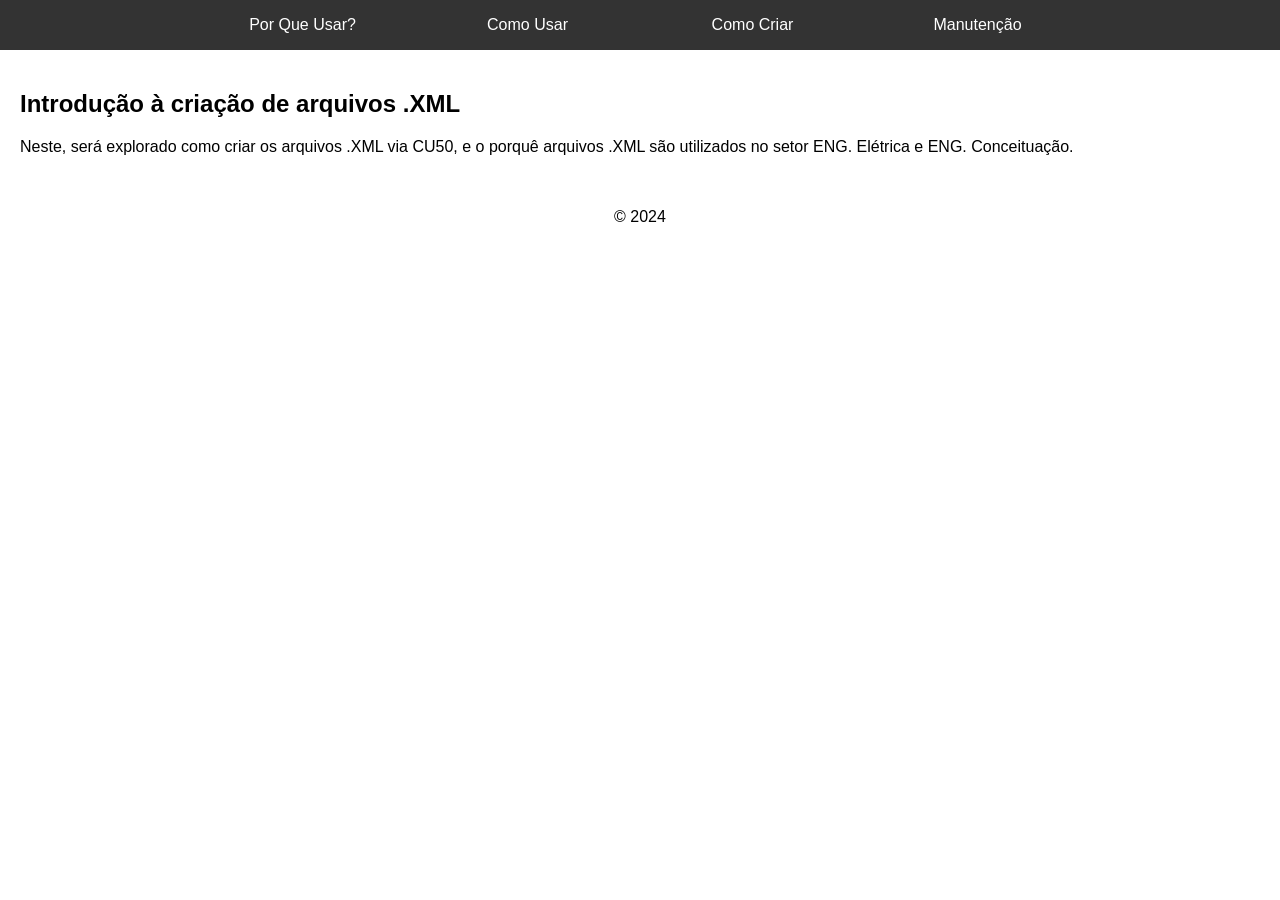
==== index.html @ b54d8dc8 "Initial commit" ====
<!DOCTYPE html>
<html lang="en">
  <head>
    <meta charset="UTF-8" />
    <meta name="viewport" content="width=device-width, initial-scale=1.0" />
    <title>Document</title>

    <link rel="stylesheet" href="./style/Style.css" />


    <style></style>
    <script src="./Script.js" defer></script>
  </head>
  <body>
    <header>
        <nav>
          <a onclick="showSection('WhyINeedToUse')">Por Que Usar?</a>
          <a onclick="showSection('howToUse')">Como Usar</a>
          <a onclick="showSection('howCreate')">Como Criar</a>
          <a onclick="showSection('howToDoMaintenance')">Manutenção</a>
        </nav>
      </header>
  
      <main>
        <section id="welcoming" class="active">
          <h1>Introdução à criação de arquivos .XML</h1>
          <p>
            Neste, será explorado como criar os arquivos .XML via CU50, e o porquê
            arquivos .XML são utilizados no setor ENG. Elétrica e ENG. Conceituação.
          </p>
        </section>
  
        <section id="WhyINeedToUse">
          <h1>Por Que Usar Arquivos XML?</h1>
          <p>Os arquivos .XML oferecem flexibilidade e padronização...</p>
        </section>
  
        <section id="howToUse">
          <h1>Como Usar Arquivos XML</h1>
          <p>Segue os passos...</p>
        </section>
  
        <section id="howCreate">
          <h1>Como Criar Arquivos XML</h1>
          <p>Você pode criar arquivos .XML através das ferramentas...</p>
        </section>
  
        <section id="howToDoMaintenance">
          <h1>Manutenção de Arquivos XML</h1>
          <p>Para manter seus arquivos .XML...</p>
        </section>
      </main>
  
      <footer>
        <p style="text-align: center;">&copy; 2024</p>
      </footer>
  
      <script src="script.js"></script>
  </body>
</html>
---- style/Style.css ----
body {
    font-family: Arial, sans-serif;
    margin: 0;
    padding: 0;
  }
  nav {
    background-color: #333;
    color: white;
    height: 50px;
    display: flex;
    /* justify-content: space-around; */
    justify-content: center;
    align-items: center;
  }

  nav a {
    color: white;
    text-decoration: none;
    cursor: pointer;
    display: inline-block;
    width: 25vh; /* Ajuste o valor conforme necessário */
    text-align: center;
  }

  nav a:hover {
    text-decoration: underline;
    /* font-weight: bold; */
    transform: 0,5s;

    border-color: white;
  }
  section {
    display: none; /* Inicialmente oculta todas as seções */
    padding: 20px;
  }
  section.active {
    display: block; /* Mostra apenas a seção ativa */
  }
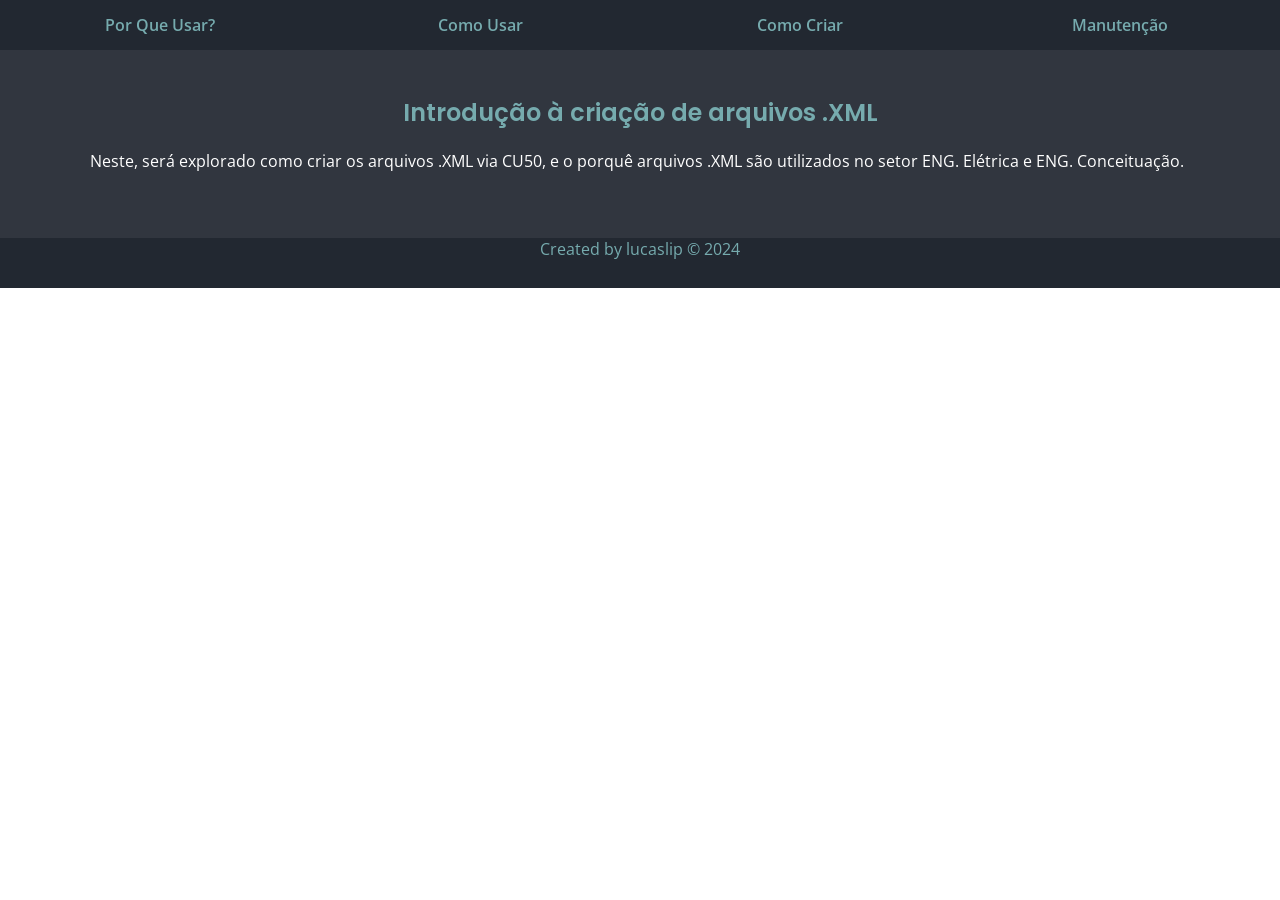
==== commit f17a4429: "Alterações" ====
--- a/index.html
+++ b/index.html
@@ -6,55 +6,62 @@
     <title>Document</title>
 
     <link rel="stylesheet" href="./style/Style.css" />
+    <script src="./Script.js" defer></script>
 
-
-    <style></style>
-    <script src="./Script.js" defer></script>
+    <link rel="preconnect" href="https://fonts.googleapis.com" />
+    <link rel="preconnect" href="https://fonts.gstatic.com" crossorigin />
+    <link
+      href="https://fonts.googleapis.com/css2?family=Open+Sans:ital,wght@0,300..800;1,300..800&family=Poppins:ital,wght@0,100;0,200;0,300;0,400;0,500;0,600;0,700;0,800;0,900;1,100;1,200;1,300;1,400;1,500;1,600;1,700;1,800;1,900&display=swap"
+      rel="stylesheet"
+    />
   </head>
   <body>
     <header>
-        <nav>
-          <a onclick="showSection('WhyINeedToUse')">Por Que Usar?</a>
-          <a onclick="showSection('howToUse')">Como Usar</a>
-          <a onclick="showSection('howCreate')">Como Criar</a>
-          <a onclick="showSection('howToDoMaintenance')">Manutenção</a>
-        </nav>
-      </header>
-  
-      <main>
-        <section id="welcoming" class="active">
+      <nav>
+        <a onclick="showSection('whyINeedToUse')">Por Que Usar?</a>
+        <a onclick="showSection('howToUse')">Como Usar</a>
+        <a onclick="showSection('howCreate')">Como Criar</a>
+        <a onclick="showSection('howToDoMaintenance')">Manutenção</a>
+      </nav>
+    </header>
+
+    <main>
+      <section id="welcoming" class="active">
+        <div id="cotent">
           <h1>Introdução à criação de arquivos .XML</h1>
           <p>
-            Neste, será explorado como criar os arquivos .XML via CU50, e o porquê
-            arquivos .XML são utilizados no setor ENG. Elétrica e ENG. Conceituação.
+            Neste, será explorado como criar os arquivos .XML via CU50, e o
+            porquê arquivos .XML são utilizados no setor ENG. Elétrica e ENG.
+            Conceituação. 
           </p>
-        </section>
-  
-        <section id="WhyINeedToUse">
-          <h1>Por Que Usar Arquivos XML?</h1>
-          <p>Os arquivos .XML oferecem flexibilidade e padronização...</p>
-        </section>
-  
-        <section id="howToUse">
-          <h1>Como Usar Arquivos XML</h1>
-          <p>Segue os passos...</p>
-        </section>
-  
-        <section id="howCreate">
-          <h1>Como Criar Arquivos XML</h1>
-          <p>Você pode criar arquivos .XML através das ferramentas...</p>
-        </section>
-  
-        <section id="howToDoMaintenance">
-          <h1>Manutenção de Arquivos XML</h1>
-          <p>Para manter seus arquivos .XML...</p>
-        </section>
-      </main>
-  
-      <footer>
-        <p style="text-align: center;">&copy; 2024</p>
-      </footer>
-  
-      <script src="script.js"></script>
+        </div>
+      </section>
+
+      <section id="whyINeedToUse">
+        <h1>Por Que Usar Arquivos XML?</h1>
+        <p>Os arquivos .XML oferecem flexibilidade e padronização...</p>
+      </section>
+
+      <section id="howToUse">
+        <h1>Como Usar Arquivos XML</h1>
+        <p>Segue os passos...</p>
+      </section>
+
+      <section id="howCreate">
+        <h1>Como Criar Arquivos XML</h1>
+        <p>Você pode criar arquivos .XML através das ferramentas...</p>
+      </section>
+
+      <section id="howToDoMaintenance">
+        <h1>Manutenção de Arquivos XML</h1>
+        <p>Para manter seus arquivos .XML...</p>
+      </section>
+    </main>
+
+    <footer>
+      <p>Created by lucaslip &copy; 2024</p>
+    </footer>
+
+    <script src="script.js"></script>
   </body>
 </html>
--- a/style/Style.css
+++ b/style/Style.css
@@ -1,38 +1,86 @@
+:root {
+  /*  Main color for Nav and some others  */
+  --nav-color-dark-theme: #222831;
+
+  /*  Color for Body contents  */
+  --content-color-dark-theme: #31363f;
+
+  /*  Color for Nav and Footer text  */
+  --nav-text-color-dark-theme: #76abae;
+
+  /*  Color for text content  */
+  --body-h123456-text-Color: #76abae;
+  --body-text-color-dark-theme: white;
+}
+
 body {
-    font-family: Arial, sans-serif;
-    margin: 0;
-    padding: 0;
-  }
-  nav {
-    background-color: #333;
-    color: white;
-    height: 50px;
-    display: flex;
-    /* justify-content: space-around; */
-    justify-content: center;
-    align-items: center;
-  }
+  font-family: "Open Sans", sans-serif;
+  margin: 0;
+  padding: 0;
+  border: 0;
+  color: var(--body-text-color-dark-theme);
 
-  nav a {
-    color: white;
-    text-decoration: none;
-    cursor: pointer;
-    display: inline-block;
-    width: 25vh; /* Ajuste o valor conforme necessário */
-    text-align: center;
-  }
+  height: 100vh;
+  width: 100%;
+}
 
-  nav a:hover {
-    text-decoration: underline;
-    /* font-weight: bold; */
-    transform: 0,5s;
+nav {
+  background-color: var(--nav-color-dark-theme);
+  color: var(--nav-text-color-dark-theme);
+  height: 50px;
+  display: flex;
+  justify-content: space-around;
+  align-items: center;
+}
 
-    border-color: white;
-  }
-  section {
-    display: none; /* Inicialmente oculta todas as seções */
-    padding: 20px;
-  }
-  section.active {
-    display: block; /* Mostra apenas a seção ativa */
-  }+nav a {
+  color: var(--nav-text-color);
+  text-decoration: none;
+  font-weight: 600 ;
+
+  cursor: pointer;
+  display: inline-block;
+  width: 40vh;
+  gap: 0 5px; 
+  text-align: center;
+}
+
+nav a:hover {
+  text-decoration: underline;
+  font-weight: bold;
+}
+
+section {
+  display: none; /* Inicialmente oculta todas as seções */
+  padding: 25px 10vh 50px;
+}
+
+section.active {
+  display: block; /* Mostra apenas a seção ativa */
+}
+
+.active {
+  background: var(--content-color-dark-theme);
+}
+
+h1 {
+  font-family: "Poppins", sans-serif;
+  font-style: normal;
+  font-weight: 600;
+  color: var(--body-h123456-text-Color);
+
+  text-align: center;
+}
+
+footer {
+  background: var(--nav-color-dark-theme);
+  color: var(--nav-text-color-dark-theme);
+
+}
+
+footer p {
+  height: 50px;
+
+  margin: 0;
+  text-align: center;
+}
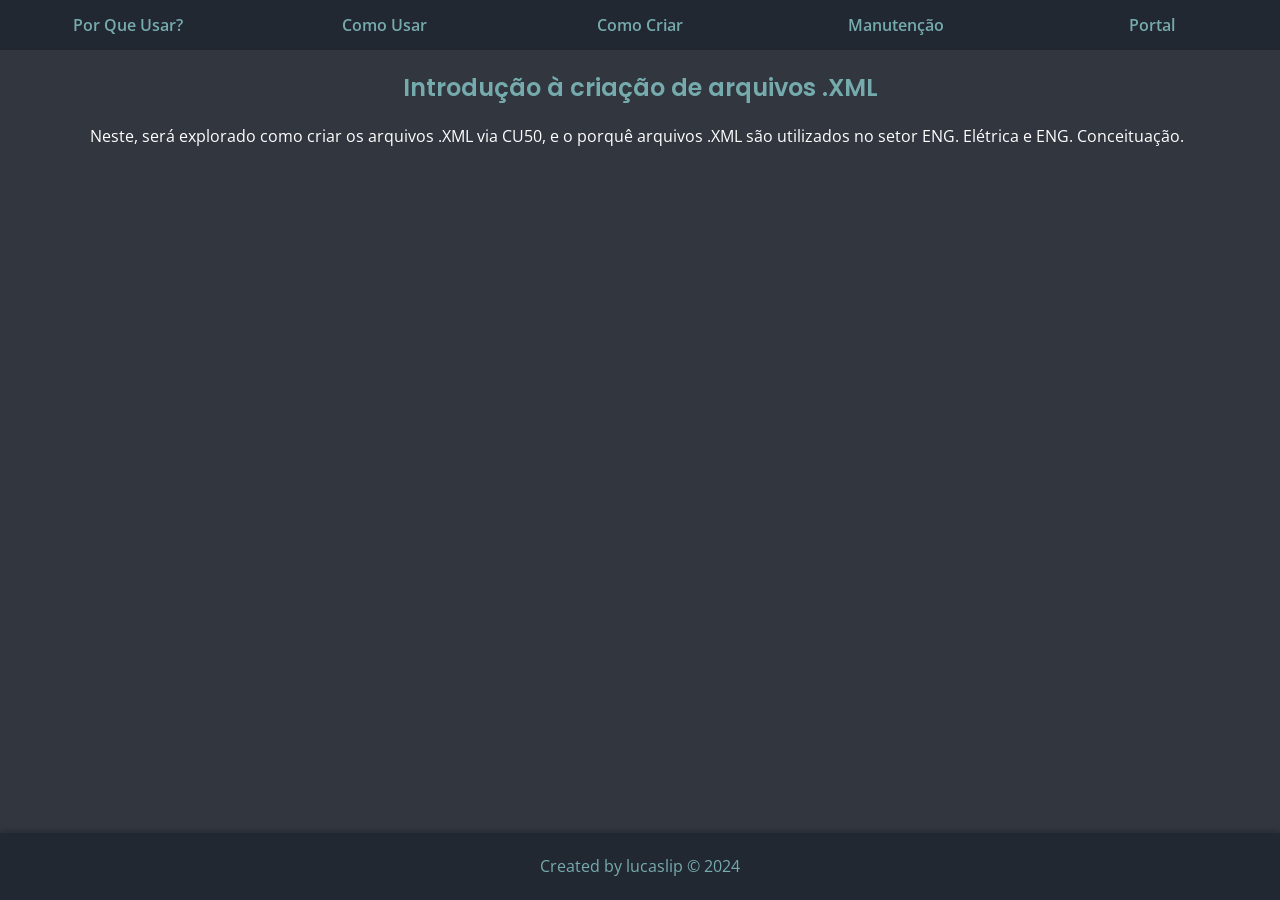
==== commit d0b48e9d: "Tags e alguns textos Add nav portal" ====
--- a/index.html
+++ b/index.html
@@ -5,8 +5,8 @@
     <meta name="viewport" content="width=device-width, initial-scale=1.0" />
     <title>Document</title>
 
-    <link rel="stylesheet" href="./style/Style.css" />
-    <script src="./Script.js" defer></script>
+    <link rel="stylesheet" href="./style/style.css" />
+    <script src="./script.js" defer></script>
 
     <link rel="preconnect" href="https://fonts.googleapis.com" />
     <link rel="preconnect" href="https://fonts.gstatic.com" crossorigin />
@@ -22,6 +22,7 @@
         <a onclick="showSection('howToUse')">Como Usar</a>
         <a onclick="showSection('howCreate')">Como Criar</a>
         <a onclick="showSection('howToDoMaintenance')">Manutenção</a>
+        <a href="https://g8controls.marcopolo.com.br/" target="_blank">Portal</a>
       </nav>
     </header>
 
@@ -32,7 +33,7 @@
           <p>
             Neste, será explorado como criar os arquivos .XML via CU50, e o
             porquê arquivos .XML são utilizados no setor ENG. Elétrica e ENG.
-            Conceituação. 
+            Conceituação.
           </p>
         </div>
       </section>
@@ -48,8 +49,21 @@
       </section>
 
       <section id="howCreate">
-        <h1>Como Criar Arquivos XML</h1>
-        <p>Você pode criar arquivos .XML através das ferramentas...</p>
+        <h1>Criação de arquivos .XML via CU50</h1>
+        <div id="content">
+          <p>
+            Intrnamente a CU50, temos a configuração de alguns materiais
+            configuraveis e instanciaveis, normamente dispostos em um agrupador
+            que recebe o nome: <br />
+            (ZFES)_LOGICAS
+            <br />
+            
+          </p>
+          <img
+            src="./style/folders/RawMaterialOnCu50.png"
+            alt="raw material on CU50"
+          />
+        </div>
       </section>
 
       <section id="howToDoMaintenance">
--- a/style/style.css
+++ b/style/style.css
@@ -0,0 +1,109 @@
+:root {
+  /*  Main color for Nav and some others  */
+  --nav-color-dark-theme: #222831;
+
+  /*  Color for Body contents  */
+  --content-color-dark-theme: #31363f;
+
+  /*  Color for Nav and Footer text  */
+  --nav-text-color-dark-theme: #76abae;
+
+  /*  Color for text content  */
+  --body-h123456-text-Color: #76abae;
+  --body-text-color-dark-theme: white;
+}
+
+body {
+  font-family: "Open Sans", sans-serif;
+  margin: 0;
+  padding: 0;
+  border: 0;
+  color: var(--body-text-color-dark-theme);
+  background: var(--content-color-dark-theme);
+
+  height: 100vh;
+  width: 100%;
+}
+
+nav {
+  background-color: var(--nav-color-dark-theme);
+  color: var(--nav-text-color-dark-theme);
+  height: 50px;
+  display: flex;
+  justify-content: space-around;
+  align-items: center;
+
+  position: fixed; /* Fixa o footer na janela */
+  top: 0; /* Posiciona o footer na parte inferior */
+  left: 0; /* Alinha o footer à esquerda */
+  width: 100%; /* Faz o footer ocupar toda a largura */
+  z-index: 1; /* Garante que fique acima de outros elementos */
+}
+
+nav a {
+  color: var(--nav-text-color);
+  text-decoration: none;
+  font-weight: 600 ;
+
+  cursor: pointer;
+  display: inline-block;
+  width: 40vh;
+  gap: 0 5px; 
+  text-align: center;
+}
+
+nav a:hover {
+  text-decoration: underline;
+  font-weight: bold;
+}
+
+section {
+  display: none; /* Inicialmente oculta todas as seções */
+  padding: 50px 10vh 50px;
+}
+
+section.active {
+  display: block; /* Mostra apenas a seção ativa */
+}
+
+/* Page conent  */
+h1 {
+  font-family: "Poppins", sans-serif;
+  font-style: normal;
+  font-weight: 600;
+  color: var(--body-h123456-text-Color);
+  margin: 20px 0;
+
+  text-align: center;
+}
+
+#content {
+  display: flex;
+}
+
+#content img {
+  padding: 15px;
+}
+
+footer {
+  height: 7.5vh;
+
+  background: var(--nav-color-dark-theme);
+  color: var(--nav-text-color-dark-theme);
+  
+  position: fixed; /* Fixa o footer na janela */
+  bottom: 0; /* Posiciona o footer na parte inferior */
+  left: 0; /* Alinha o footer à esquerda */
+  width: 100%; /* Faz o footer ocupar toda a largura */
+  z-index: 1; /* Garante que fique acima de outros elementos */
+
+  box-shadow: 0 -2px 5px rgba(0, 0, 0, 0.2); /* Opcional: adiciona uma sombra */
+
+  display: flex; /* Ativa o Flexbox */
+  justify-content: center; /* Centraliza horizontalmente */
+  align-items: center; /* Centraliza verticalmente */
+}
+
+footer p {
+  margin: 0;
+}
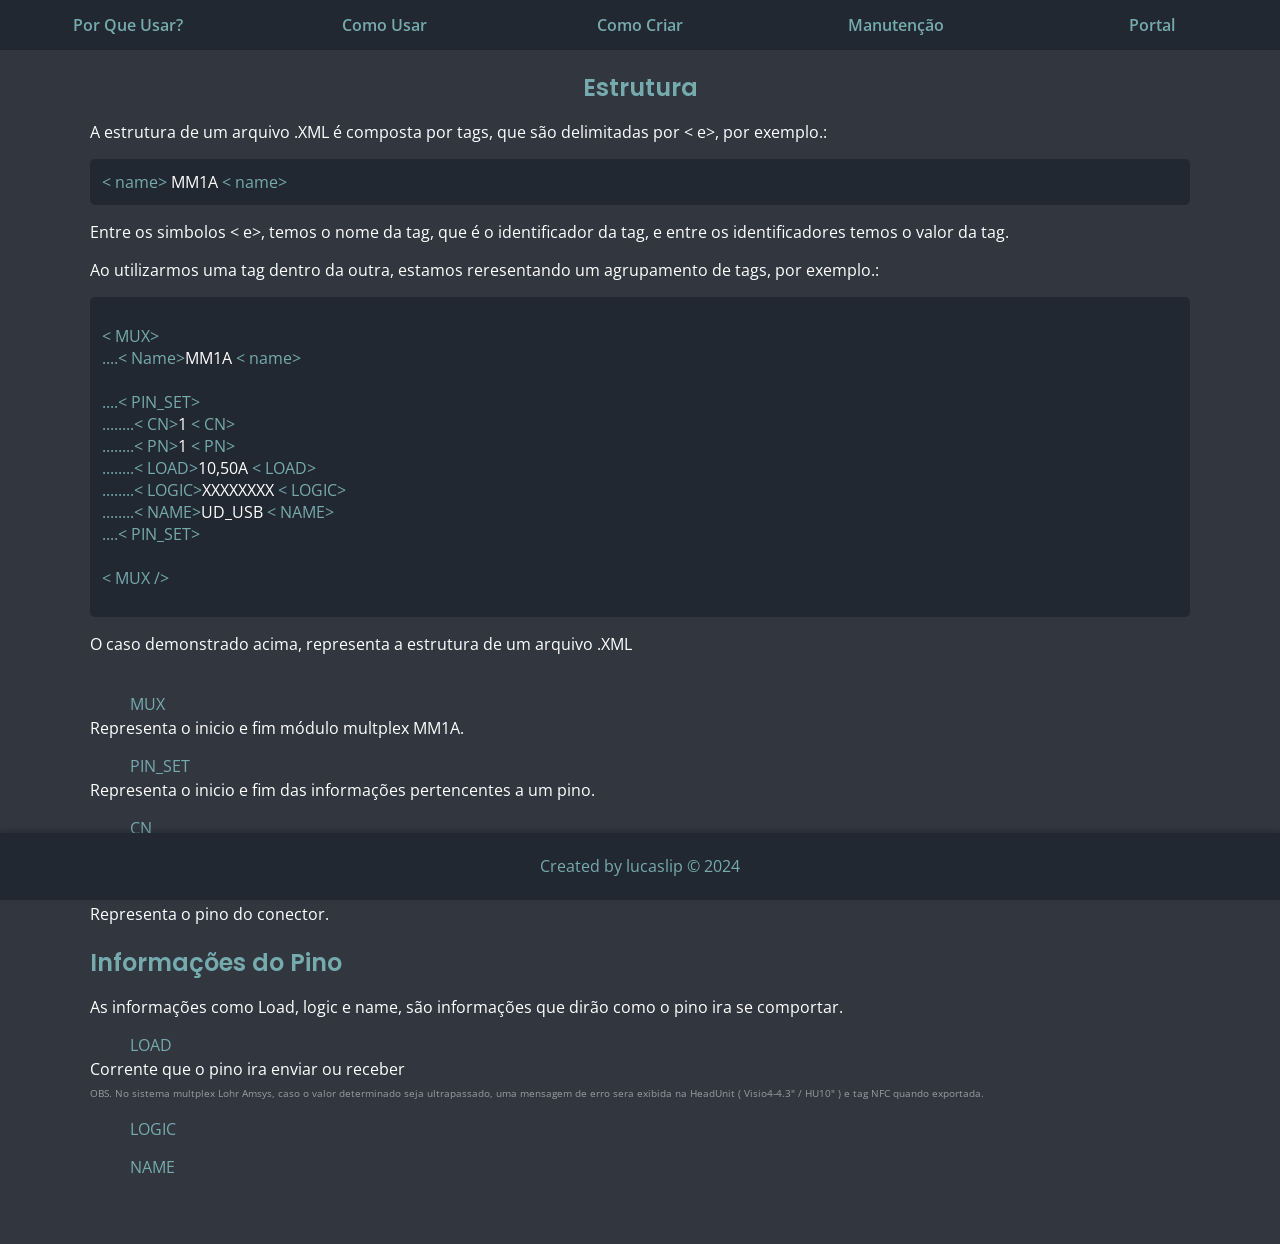
==== commit bd624280: "Add more informations" ====
--- a/index.html
+++ b/index.html
@@ -1,81 +1,200 @@
 <!DOCTYPE html>
 <html lang="en">
-  <head>
-    <meta charset="UTF-8" />
-    <meta name="viewport" content="width=device-width, initial-scale=1.0" />
-    <title>Document</title>
-
-    <link rel="stylesheet" href="./style/style.css" />
-    <script src="./script.js" defer></script>
-
-    <link rel="preconnect" href="https://fonts.googleapis.com" />
-    <link rel="preconnect" href="https://fonts.gstatic.com" crossorigin />
-    <link
-      href="https://fonts.googleapis.com/css2?family=Open+Sans:ital,wght@0,300..800;1,300..800&family=Poppins:ital,wght@0,100;0,200;0,300;0,400;0,500;0,600;0,700;0,800;0,900;1,100;1,200;1,300;1,400;1,500;1,600;1,700;1,800;1,900&display=swap"
-      rel="stylesheet"
-    />
-  </head>
-  <body>
-    <header>
-      <nav>
-        <a onclick="showSection('whyINeedToUse')">Por Que Usar?</a>
-        <a onclick="showSection('howToUse')">Como Usar</a>
-        <a onclick="showSection('howCreate')">Como Criar</a>
-        <a onclick="showSection('howToDoMaintenance')">Manutenção</a>
-        <a href="https://g8controls.marcopolo.com.br/" target="_blank">Portal</a>
-      </nav>
-    </header>
-
-    <main>
-      <section id="welcoming" class="active">
-        <div id="cotent">
-          <h1>Introdução à criação de arquivos .XML</h1>
-          <p>
-            Neste, será explorado como criar os arquivos .XML via CU50, e o
-            porquê arquivos .XML são utilizados no setor ENG. Elétrica e ENG.
-            Conceituação.
-          </p>
-        </div>
-      </section>
-
-      <section id="whyINeedToUse">
-        <h1>Por Que Usar Arquivos XML?</h1>
-        <p>Os arquivos .XML oferecem flexibilidade e padronização...</p>
-      </section>
-
-      <section id="howToUse">
-        <h1>Como Usar Arquivos XML</h1>
-        <p>Segue os passos...</p>
-      </section>
-
-      <section id="howCreate">
-        <h1>Criação de arquivos .XML via CU50</h1>
-        <div id="content">
-          <p>
-            Intrnamente a CU50, temos a configuração de alguns materiais
-            configuraveis e instanciaveis, normamente dispostos em um agrupador
-            que recebe o nome: <br />
-            (ZFES)_LOGICAS
-            <br />
-            
-          </p>
-          <img
-            src="./style/folders/RawMaterialOnCu50.png"
-            alt="raw material on CU50"
-          />
-        </div>
-      </section>
-
-      <section id="howToDoMaintenance">
-        <h1>Manutenção de Arquivos XML</h1>
-        <p>Para manter seus arquivos .XML...</p>
-      </section>
-    </main>
-
-    <footer>
-      <p>Created by lucaslip &copy; 2024</p>
-    </footer>
-
-    <script src="script.js"></script>
-  </body>
-</html>
+
+<head>
+  <meta charset="UTF-8" />
+  <meta name="viewport" content="width=device-width, initial-scale=1.0" />
+  <title>Document</title>
+
+  <link rel="stylesheet" href="./style/style.css" />
+  <script src="./script.js" defer></script>
+
+  <link rel="preconnect" href="https://fonts.googleapis.com" />
+  <link rel="preconnect" href="https://fonts.gstatic.com" crossorigin />
+  <link
+    href="https://fonts.googleapis.com/css2?family=Open+Sans:ital,wght@0,300..800;1,300..800&family=Poppins:ital,wght@0,100;0,200;0,300;0,400;0,500;0,600;0,700;0,800;0,900;1,100;1,200;1,300;1,400;1,500;1,600;1,700;1,800;1,900&display=swap"
+    rel="stylesheet" />
+</head>
+
+<body>
+  <header>
+    <nav>
+      <a onclick="showSection('whyINeedToUse')">Por Que Usar?</a>
+      <a onclick="showSection('howToUse')">Como Usar</a>
+      <a onclick="showSection('howCreate')">Como Criar</a>
+      <a onclick="showSection('howToDoMaintenance')">Manutenção</a>
+      <a href="https://g8controls.marcopolo.com.br/" target="_blank">Portal</a>
+    </nav>
+  </header>
+
+  <!-- *********************************************************************************** -->
+  <main>
+    <section id="welcoming">
+      <div id="cotent">
+        <h1>Introdução à criação de arquivos .XML</h1>
+        <p>
+          Neste documento, exploraremos como criar arquivos .XML utilizando a CU50 e discutiremos as razões
+          pelas quais os arquivos .XML são utilizados nos setores de Engenharia Elétrica e Engenharia de Conceituação.
+        </p>
+
+    </section>
+
+    <!-- *********************************************************************************** -->
+    <section id="whyINeedToUse">
+      <h2>
+        Padronização de opcionais e Nodelist padrão.
+      </h2>
+      <p>
+        O principal objetivo de utilizarmos arquivos com extensão .XML é padronizar os opcionais que serão utilizados na
+        carroceria.
+        Além disso, definir qual pino do módulo multiplex será utilizado para a alimentação e controle do sistema assim
+        utilizado um nodelist padrão para cada ZFES.
+      </p>
+
+      <table>
+        <tr>
+          <td>Opcionais</td>
+          <td>Módulo</td>
+          <td>Conector</td>
+          <td>Pino</td>
+        </tr>
+        <tr>
+          <td>Farol de Milha</td>
+          <td>MM1A</td>
+          <td>Conector 1</td>
+          <td>Pino 1</td>
+        </tr>
+        <tr>
+          <td>Farol de Neblina</td>
+          <td>MM1A</td>
+          <td>Conector 1</td>
+          <td>Pino 2</td>
+        </tr>
+      </table>
+
+    </section>
+
+    <!-- *********************************************************************************** -->
+    <section id="howToUse" class="active">
+      <h1>Estrutura</h1>
+      <p>
+        A estrutura de um arquivo .XML é composta por tags, que são delimitadas por
+        < e>, por exemplo.: <br>
+          <div id="xmlStructure">
+            <span class="tag">
+              < name>
+            </span>MM1A <span class="tag">
+              < name>
+            </span>
+          </div>
+
+      </p>
+      <p>
+        Entre os simbolos < e>, temos o nome da tag, que é o identificador da tag, e entre os identificadores temos o
+          valor da tag.
+      </p>
+
+      <p>
+        Ao utilizarmos uma tag dentro da outra, estamos reresentando um agrupamento de tags, por exemplo.: <br>
+      </p>
+
+      <div id="xmlStructure">
+        <p>
+          <span class="tag">
+            < MUX>
+          </span><br>
+          <span class="tag">....< Name></span>MM1A <span class="tag">
+            < name>
+          </span> <br><br>
+          <span class="tag">....< PIN_SET></span><br>
+          <span class="tag">........< CN></span>1 <span class="tag">
+            < CN>
+          </span> <br>
+          <span class="tag">........< PN></span>1 <span class="tag">
+            < PN>
+          </span> <br>
+          <span class="tag">........< LOAD></span>10,50A <span class="tag">
+            < LOAD>
+          </span> <br>
+          <span class="tag">........< LOGIC></span>XXXXXXXX <span class="tag">
+            < LOGIC>
+          </span> <br>
+          <span class="tag">........< NAME></span>UD_USB <span class="tag">
+            < NAME>
+          </span> <br>
+
+          <span class="tag">....< PIN_SET></span> <br><br>
+          <span class="tag">
+            < MUX />
+          </span><br>
+        </p>
+      </div>
+      <p>
+        O caso demonstrado acima, representa a estrutura de um arquivo .XML
+        <br><br>
+      </p>
+
+      <p>
+      <ul><span class="tag"> MUX</span></ul>
+      Representa o inicio e fim módulo multplex MM1A.
+
+      <ul><span class="tag"> PIN_SET</span></ul>
+      Representa o inicio e fim das informações pertencentes a um pino.
+
+      <ul><span class="tag"> CN</span></ul>
+      Representa o conector do pino.
+
+      <ul><span class="tag"> PN</span></ul>
+      Representa o pino do conector.
+      </p>
+
+      <h2>
+        Informações do Pino
+      </h2>
+      <p>
+        As informações como Load, logic e name, são informações que dirão como o pino ira se comportar.
+
+      <ul><span class="tag"> LOAD</span></ul>
+      Corrente que o pino ira enviar ou receber <br>
+      <span id="obs">
+        OBS. No sistema multplex Lohr Amsys, caso o valor determinado seja ultrapassado,
+        uma mensagem de erro sera exibida na HeadUnit ( Visio4-4.3" / HU10" ) e tag NFC quando exportada.
+      </span>
+
+      <ul><span class="tag"> LOGIC</span></ul>
+      <ul><span class="tag"> NAME</span></ul>
+      </p>
+
+
+    </section>
+
+    <!-- *********************************************************************************** -->
+    <section id="howCreate">
+      <h1>Criação de arquivos .XML via CU50</h1>
+      <div id="content">
+        <p>
+          Intrnamente a CU50, temos a configuração de alguns materiais
+          configuraveis e instanciaveis, normamente dispostos em um agrupador
+          que recebe o nome: <br />
+          (ZFES)_LOGICAS
+          <br />
+
+        </p>
+        <img src="./style/folders/RawMaterialOnCu50.png" alt="raw material on CU50" />
+      </div>
+    </section>
+
+    <section id="howToDoMaintenance">
+      <h1>Manutenção de Arquivos XML</h1>
+      <p>Para manter seus arquivos .XML...</p>
+    </section>
+  </main>
+
+  <footer>
+    <p>Created by lucaslip &copy; 2024</p>
+  </footer>
+
+  <script src="script.js"></script>
+</body>
+
+</html>
--- a/style/style.css
+++ b/style/style.css
@@ -66,23 +66,24 @@
   display: block; /* Mostra apenas a seção ativa */
 }
 
-/* Page conent  */
-h1 {
+h1, h2, h3, h4, h5, h6 {
   font-family: "Poppins", sans-serif;
+
+  color: var(--body-h123456-text-Color);
+  margin: 20px 0px 0px;
+
+}
+
+h1{
+  font-weight: 600;
   font-style: normal;
-  font-weight: 600;
-  color: var(--body-h123456-text-Color);
-  margin: 20px 0;
 
   text-align: center;
 }
 
-#content {
-  display: flex;
-}
-
-#content img {
-  padding: 15px;
+h2{
+  font-weight: 600;
+  font-style: normal;
 }
 
 footer {
@@ -106,4 +107,48 @@
 
 footer p {
   margin: 0;
+}
+
+/* style for whyINeedToUse page. */
+/* table style */
+table {
+  width: 100%;
+  border-collapse: collapse;
+  margin: 20px 0;
+}
+
+tr {
+  background-color: var(--nav-color-dark-theme);
+  color: var(--nav-text-color-dark-theme);
+  font-weight: bold;
+}
+
+td{
+  gap: 2.5px 5px;
+
+  background-color: var(--nav-color-dark-theme);
+  color: var(--nav-text-color-dark-theme);
+}
+
+
+/* How to use */
+.tag {
+  color: var(--nav-text-color-dark-theme);
+}
+
+ul{
+  margin-block-end: 2px;
+}
+
+#xmlStructure {
+  border: 2px solid var(--nav-color-dark-theme);
+  background-color: var(--nav-color-dark-theme);
+  border-radius: 5px;
+
+  padding: 10px;
+}
+
+#obs {
+  font-size: 0.6em;
+  opacity: 0.5;
 }
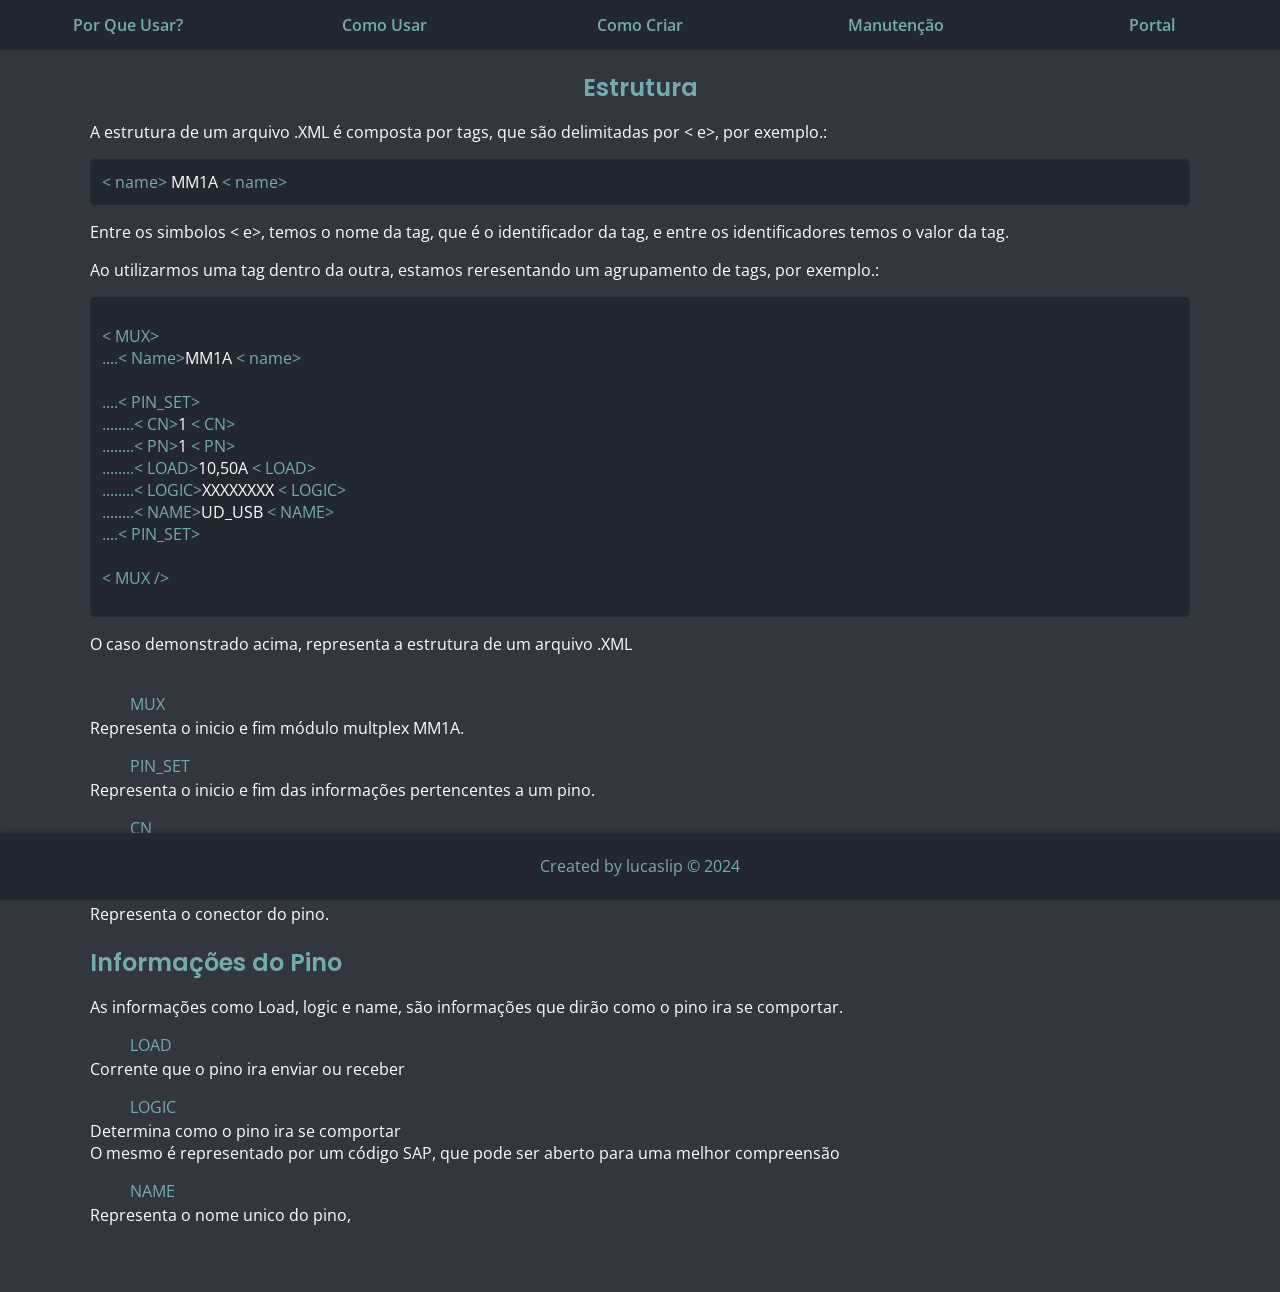
==== commit eb865bd9: "Add files via upload" ====
--- a/index.html
+++ b/index.html
@@ -4,7 +4,7 @@
 <head>
   <meta charset="UTF-8" />
   <meta name="viewport" content="width=device-width, initial-scale=1.0" />
-  <title>Document</title>
+  <title>XML files</title>
 
   <link rel="stylesheet" href="./style/style.css" />
   <script src="./script.js" defer></script>
@@ -142,10 +142,11 @@
       Representa o inicio e fim das informações pertencentes a um pino.
 
       <ul><span class="tag"> CN</span></ul>
+      Representa o pino do conector.
+
+      <ul><span class="tag"> PN</span></ul>
       Representa o conector do pino.
 
-      <ul><span class="tag"> PN</span></ul>
-      Representa o pino do conector.
       </p>
 
       <h2>
@@ -156,13 +157,14 @@
 
       <ul><span class="tag"> LOAD</span></ul>
       Corrente que o pino ira enviar ou receber <br>
-      <span id="obs">
-        OBS. No sistema multplex Lohr Amsys, caso o valor determinado seja ultrapassado,
-        uma mensagem de erro sera exibida na HeadUnit ( Visio4-4.3" / HU10" ) e tag NFC quando exportada.
-      </span>
 
       <ul><span class="tag"> LOGIC</span></ul>
+      Determina como o pino ira se comportar <br>
+      O mesmo é representado por um código SAP, que pode ser aberto para uma melhor compreensão <br>
+
       <ul><span class="tag"> NAME</span></ul>
+      Representa o nome unico do pino,  
+
       </p>
 
 
@@ -173,8 +175,8 @@
       <h1>Criação de arquivos .XML via CU50</h1>
       <div id="content">
         <p>
-          Intrnamente a CU50, temos a configuração de alguns materiais
-          configuraveis e instanciaveis, normamente dispostos em um agrupador
+          Internamente a CU50, temos a configuração de alguns materiais
+          configuraveis e instanciaveis, normalmente dispostos em um agrupador
           que recebe o nome: <br />
           (ZFES)_LOGICAS
           <br />
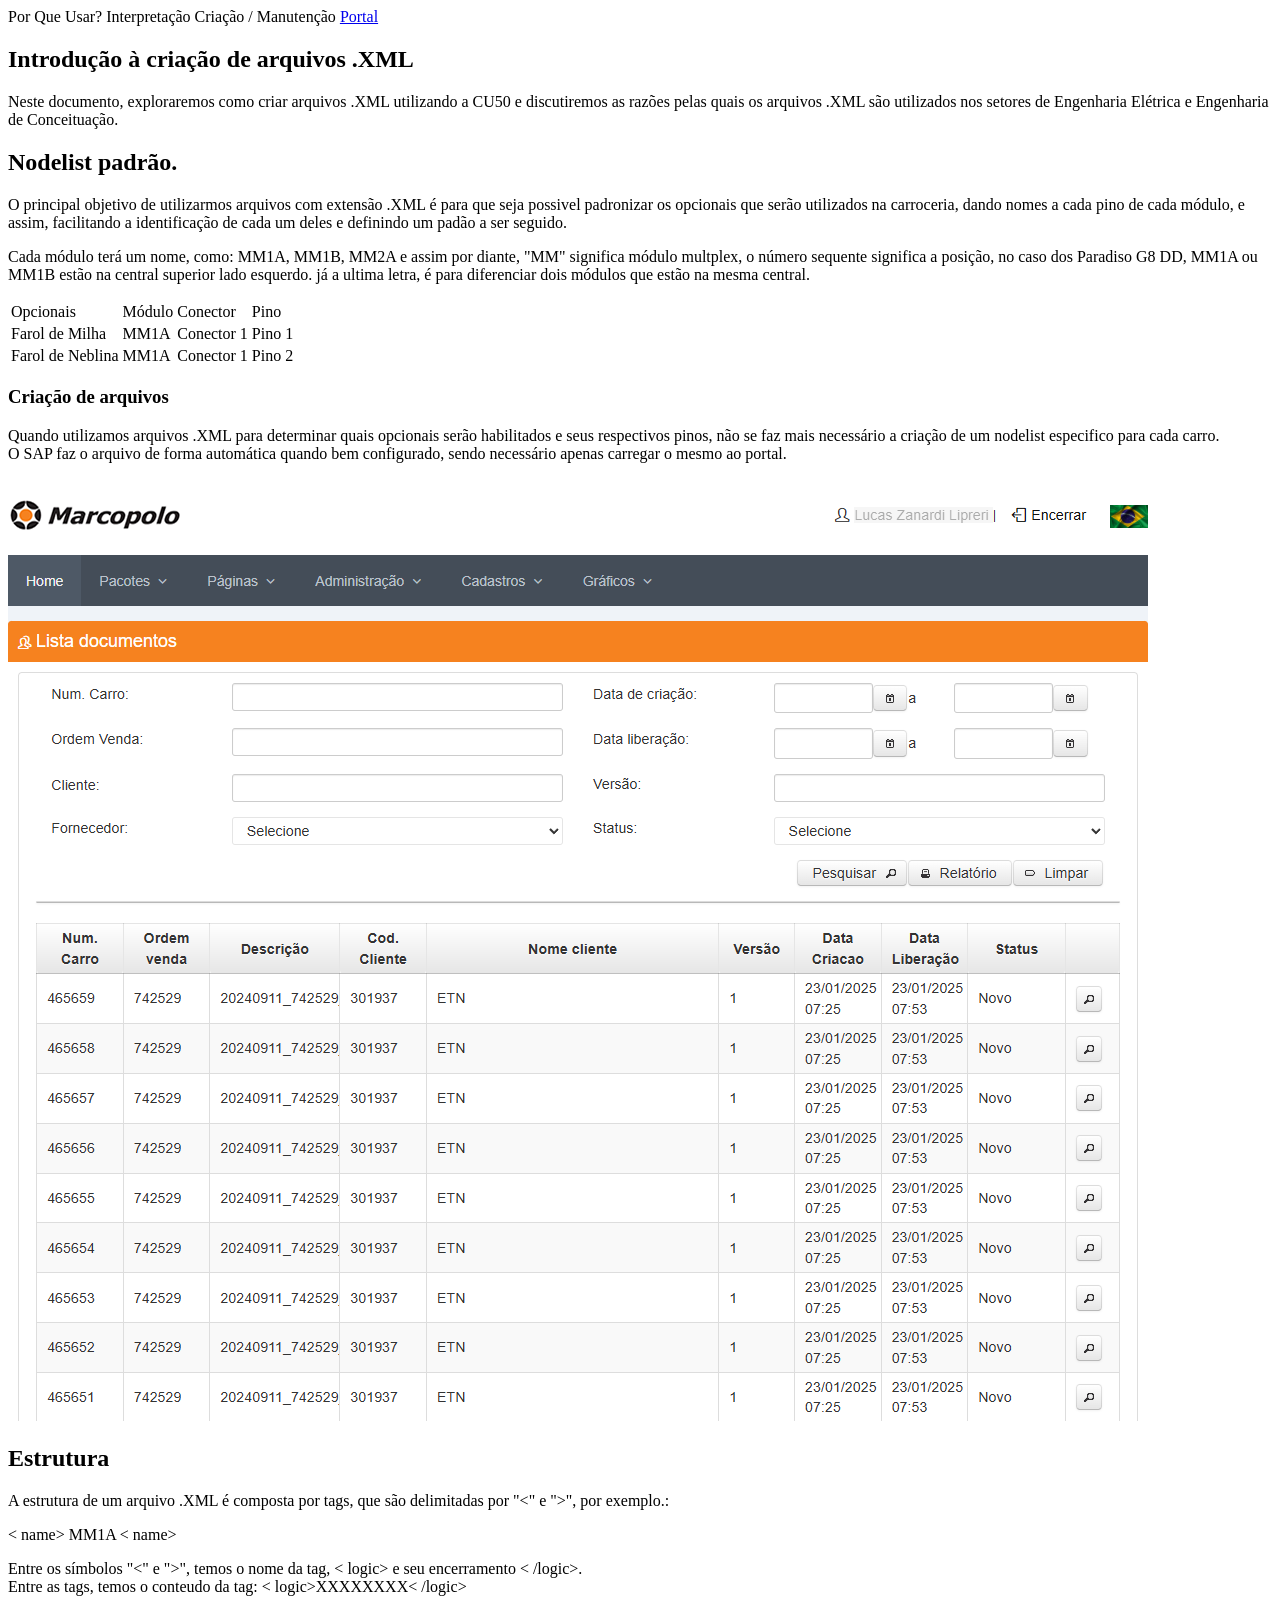
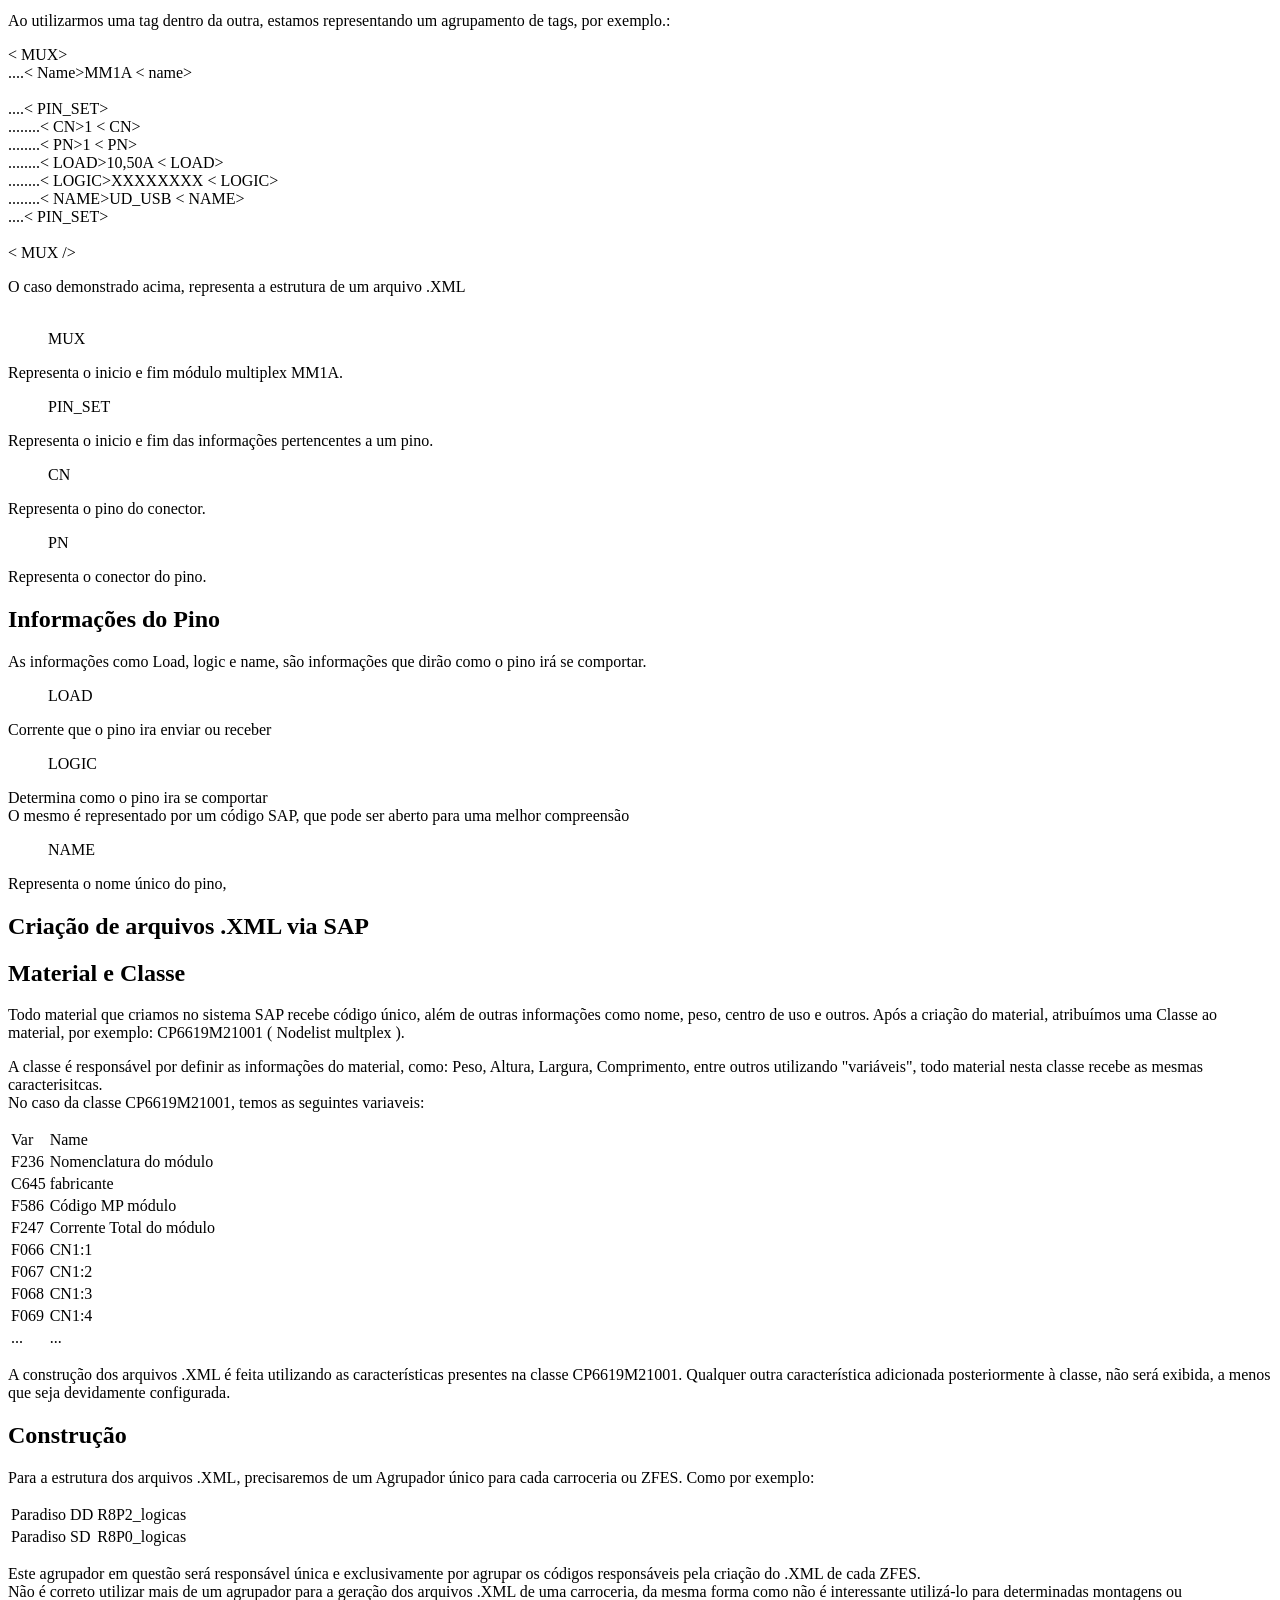
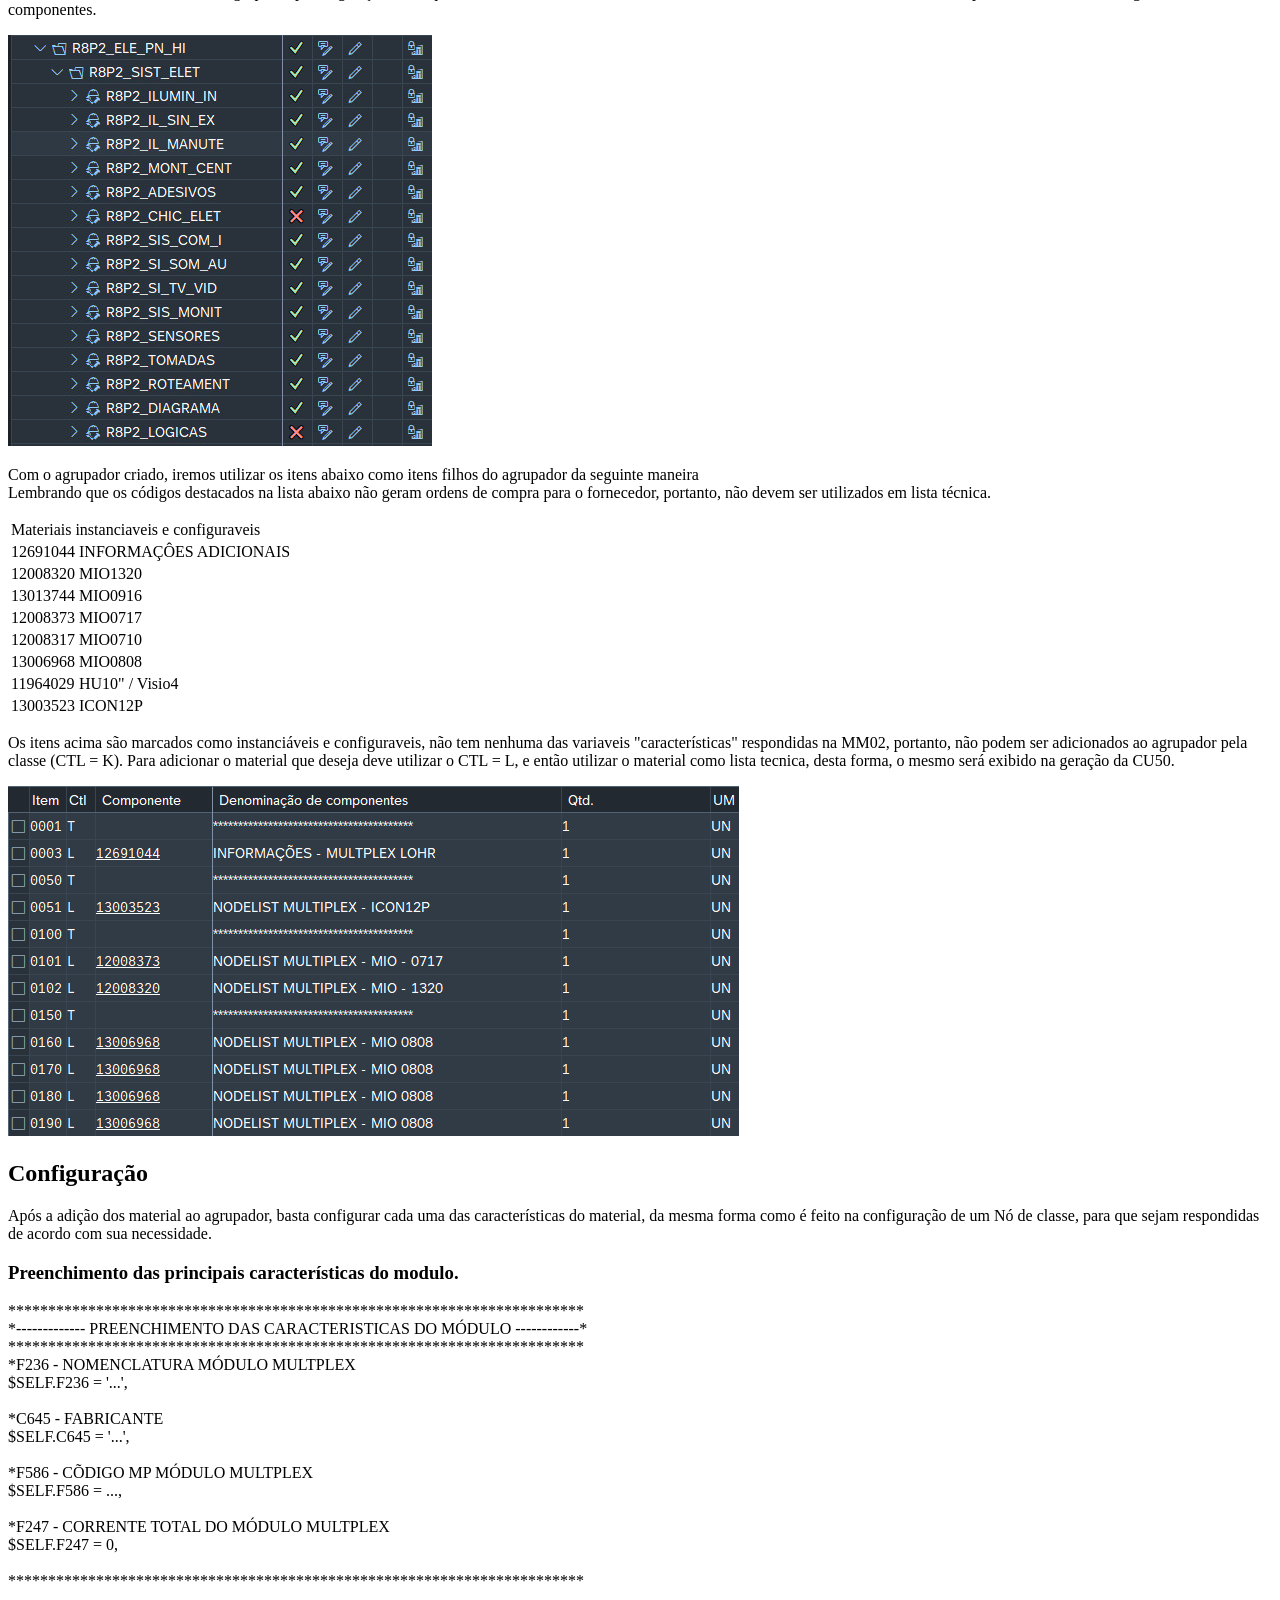
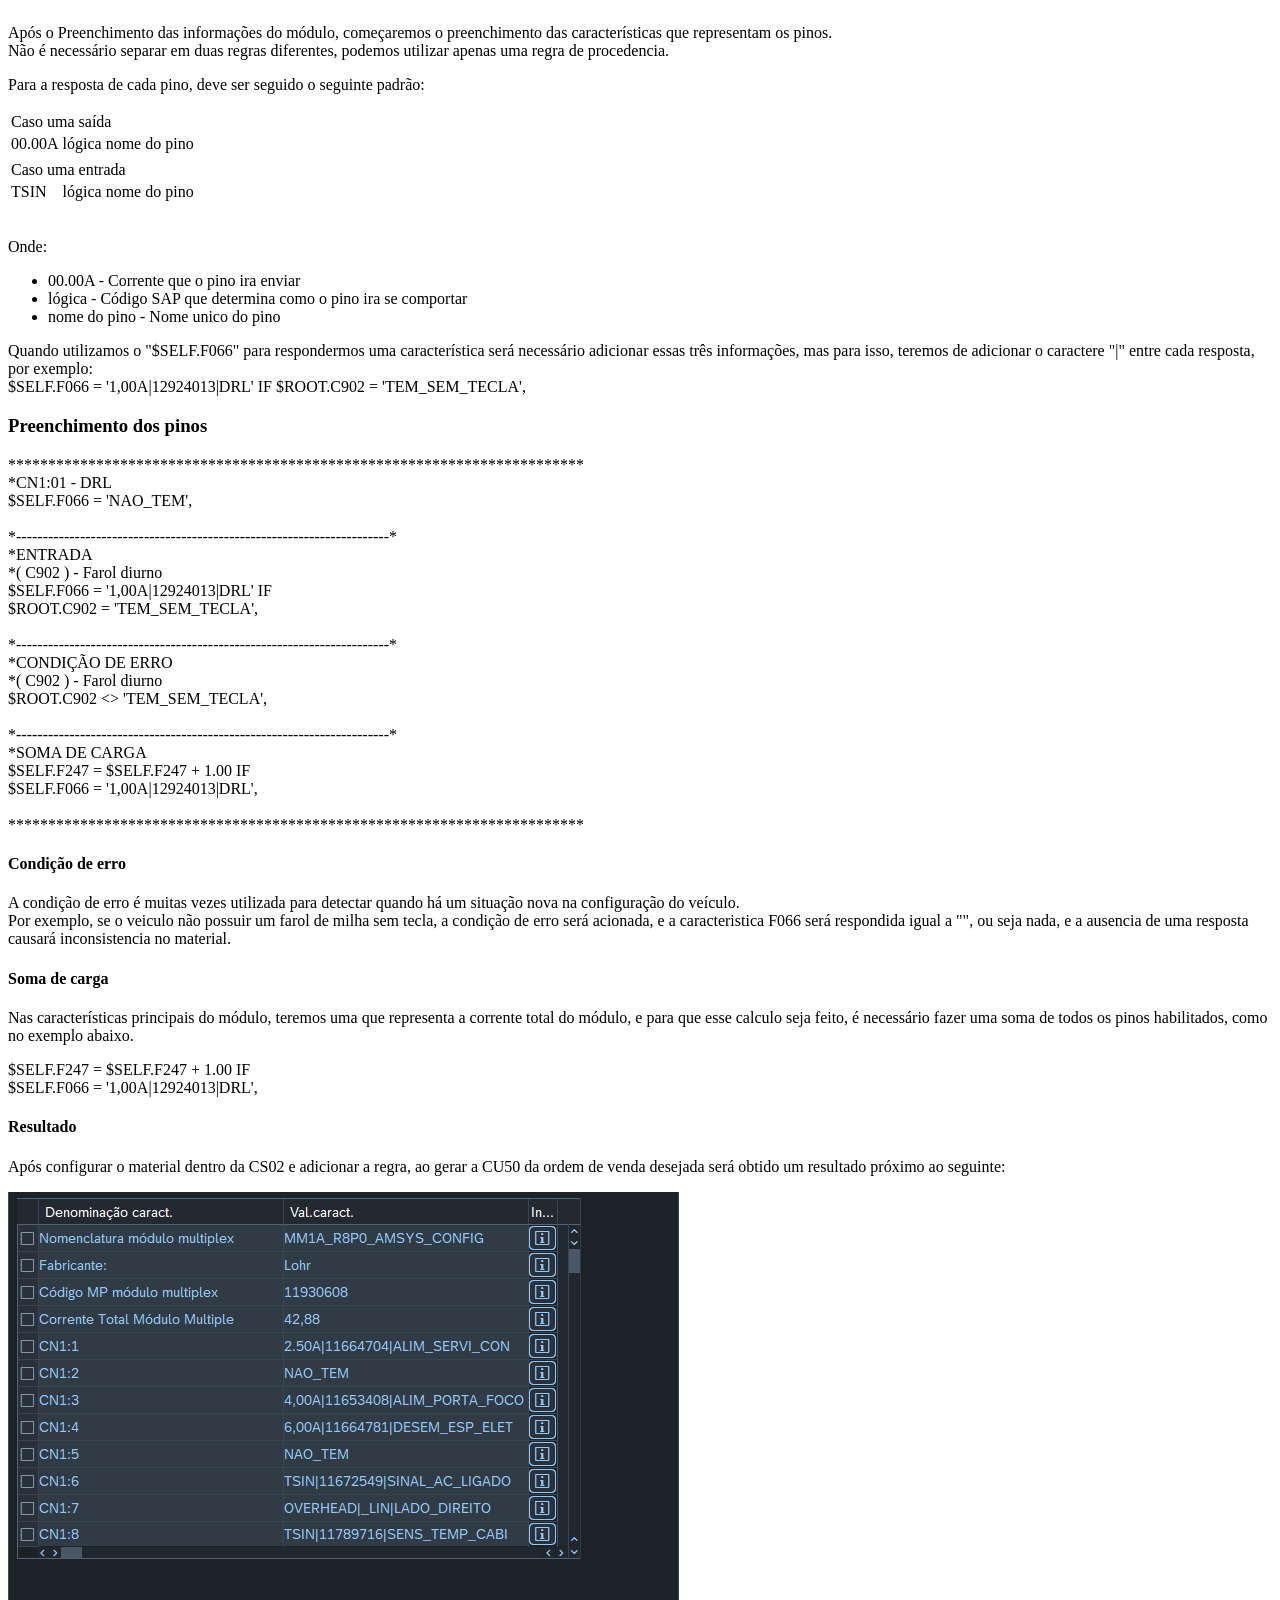
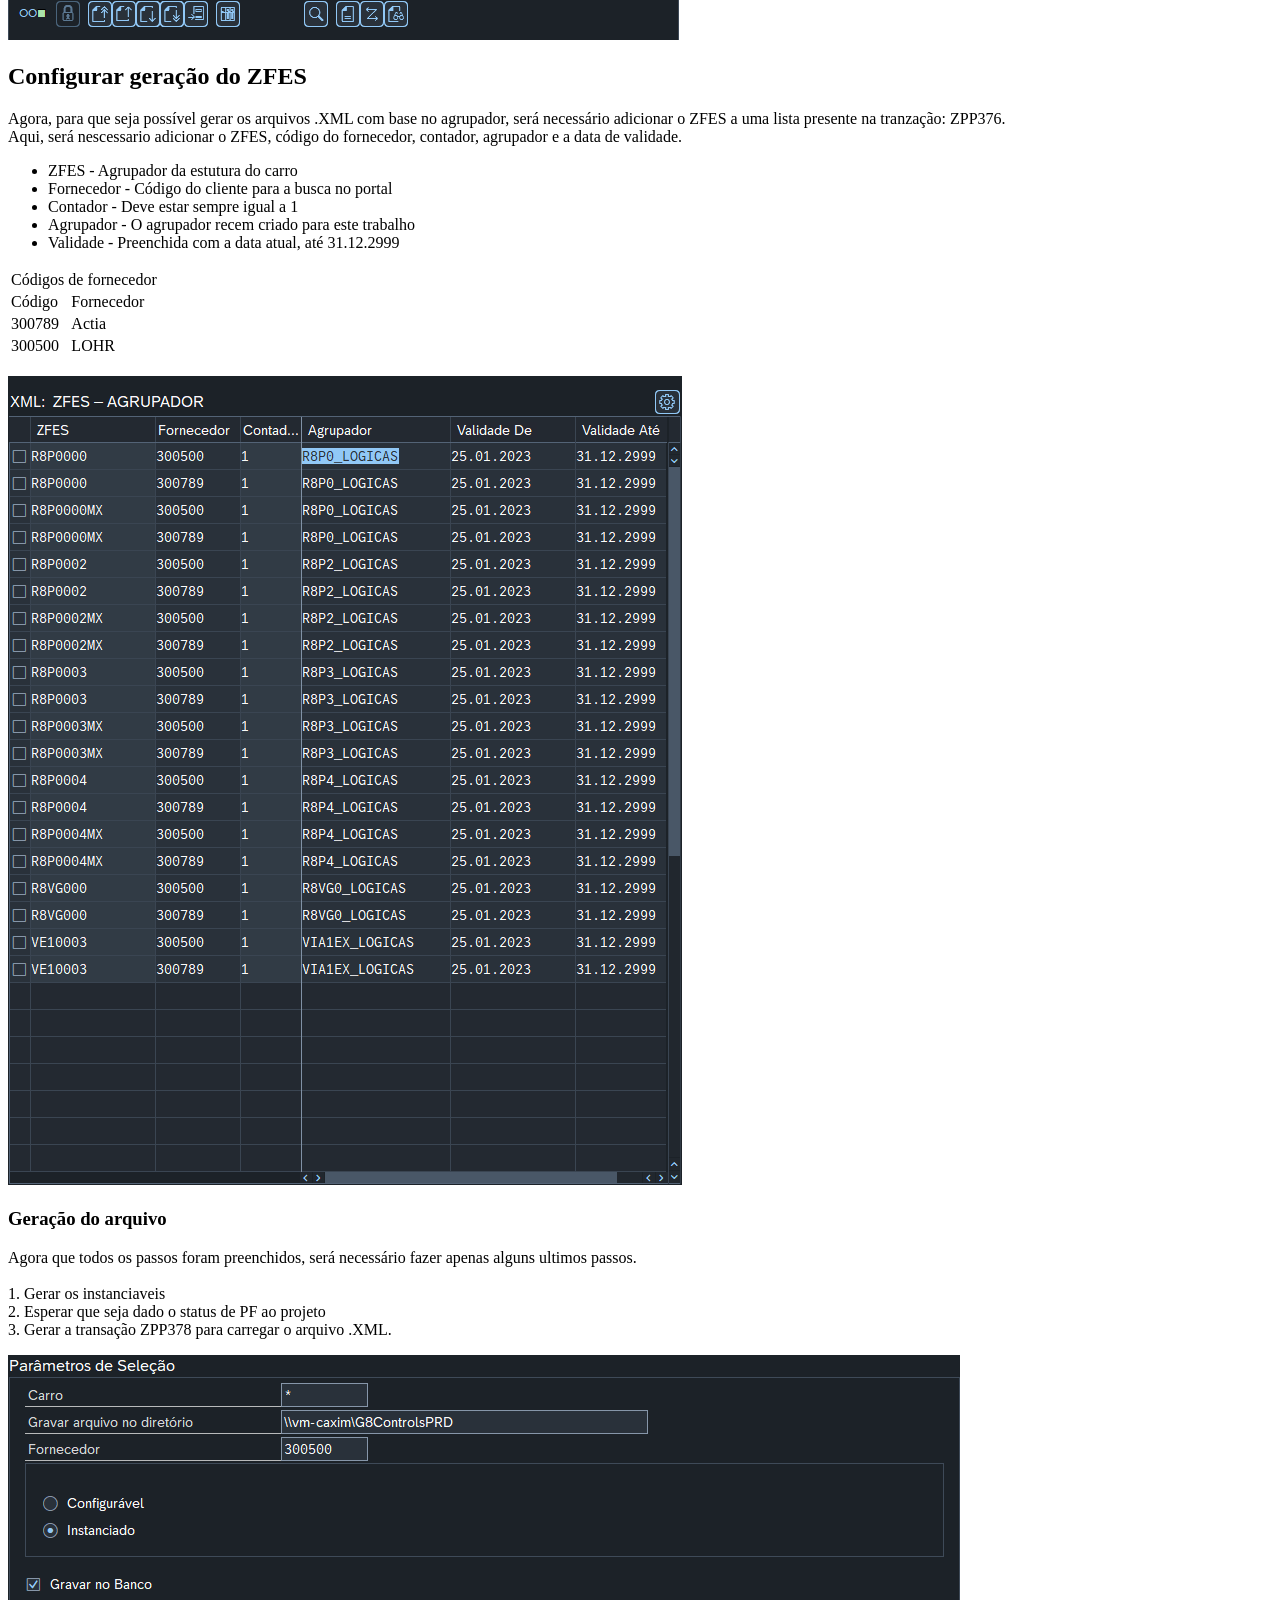
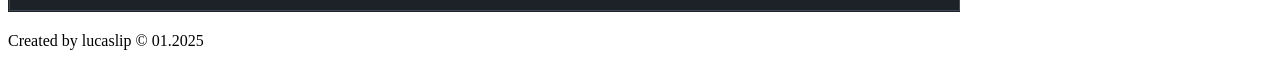
==== commit 57943584: "Rename Index.html to index.html" ====
--- a/index.html
+++ b/index.html
@@ -4,9 +4,10 @@
 <head>
   <meta charset="UTF-8" />
   <meta name="viewport" content="width=device-width, initial-scale=1.0" />
-  <title>XML files</title>
+  <title>XML-files</title>
 
   <link rel="stylesheet" href="./style/style.css" />
+  <link rel="icon" href="./style/folders/Icon.png" type="image/x-icon">
   <script src="./script.js" defer></script>
 
   <link rel="preconnect" href="https://fonts.googleapis.com" />
@@ -20,9 +21,8 @@
   <header>
     <nav>
       <a onclick="showSection('whyINeedToUse')">Por Que Usar?</a>
-      <a onclick="showSection('howToUse')">Como Usar</a>
-      <a onclick="showSection('howCreate')">Como Criar</a>
-      <a onclick="showSection('howToDoMaintenance')">Manutenção</a>
+      <a onclick="showSection('howToInterprate')">Interpretação</a>
+      <a onclick="showSection('creationAndMaintenance')">Criação / Manutenção</a>
       <a href="https://g8controls.marcopolo.com.br/" target="_blank">Portal</a>
     </nav>
   </header>
@@ -36,21 +36,23 @@
           Neste documento, exploraremos como criar arquivos .XML utilizando a CU50 e discutiremos as razões
           pelas quais os arquivos .XML são utilizados nos setores de Engenharia Elétrica e Engenharia de Conceituação.
         </p>
-
     </section>
 
     <!-- *********************************************************************************** -->
-    <section id="whyINeedToUse">
+    <section id="whyINeedToUse" >
       <h2>
-        Padronização de opcionais e Nodelist padrão.
+        Nodelist padrão.
       </h2>
       <p>
-        O principal objetivo de utilizarmos arquivos com extensão .XML é padronizar os opcionais que serão utilizados na
-        carroceria.
-        Além disso, definir qual pino do módulo multiplex será utilizado para a alimentação e controle do sistema assim
-        utilizado um nodelist padrão para cada ZFES.
-      </p>
-
+        O principal objetivo de utilizarmos arquivos com extensão .XML é para que seja possivel padronizar os opcionais
+        que serão utilizados na carroceria, dando nomes a cada pino de cada módulo, e assim, facilitando a identificação
+        de cada um deles e definindo um padão a ser seguido.
+      </p>
+      <p>
+        Cada módulo terá um nome, como: MM1A, MM1B, MM2A e assim por diante, "MM" significa módulo multplex, o número
+        sequente significa a posição, no caso dos Paradiso G8 DD, MM1A ou MM1B estão na central superior lado esquerdo.
+        já a ultima letra, é para diferenciar dois módulos que estão na mesma central.
+      </p>
       <table>
         <tr>
           <td>Opcionais</td>
@@ -72,14 +74,21 @@
         </tr>
       </table>
 
+      <h3>Criação de arquivos</h3>
+      <p>
+        Quando utilizamos arquivos .XML para determinar quais opcionais serão habilitados e seus respectivos pinos,
+        não se faz mais necessário a criação de um nodelist especifico para cada carro. <br>
+        O SAP faz o arquivo de forma automática quando bem configurado, sendo necessário apenas carregar o mesmo ao portal.
+      </p>
+      <img src="./style/folders/Portal_do_fornecedor.png" alt="Imagem que representa os arquivos carregados ao portal do fornecedor">
     </section>
 
     <!-- *********************************************************************************** -->
-    <section id="howToUse" class="active">
+    <section id="howToInterprate" class="active">
       <h1>Estrutura</h1>
       <p>
         A estrutura de um arquivo .XML é composta por tags, que são delimitadas por
-        < e>, por exemplo.: <br>
+        "<" e ">", por exemplo.: <br>
           <div id="xmlStructure">
             <span class="tag">
               < name>
@@ -90,12 +99,13 @@
 
       </p>
       <p>
-        Entre os simbolos < e>, temos o nome da tag, que é o identificador da tag, e entre os identificadores temos o
-          valor da tag.
-      </p>
-
-      <p>
-        Ao utilizarmos uma tag dentro da outra, estamos reresentando um agrupamento de tags, por exemplo.: <br>
+        Entre os símbolos "<" e ">", temos o nome da tag, < logic> e seu encerramento < /logic>. <br>
+        Entre as tags, temos o conteudo da tag: < logic>XXXXXXXX< /logic> <br>
+
+      </p>
+
+      <p>
+        Ao utilizarmos uma tag dentro da outra, estamos representando um agrupamento de tags, por exemplo.: <br>
       </p>
 
       <div id="xmlStructure">
@@ -121,7 +131,7 @@
           </span> <br>
           <span class="tag">........< NAME></span>UD_USB <span class="tag">
             < NAME>
-          </span> <br>
+          </span><br>
 
           <span class="tag">....< PIN_SET></span> <br><br>
           <span class="tag">
@@ -136,7 +146,7 @@
 
       <p>
       <ul><span class="tag"> MUX</span></ul>
-      Representa o inicio e fim módulo multplex MM1A.
+      Representa o inicio e fim módulo multiplex MM1A.
 
       <ul><span class="tag"> PIN_SET</span></ul>
       Representa o inicio e fim das informações pertencentes a um pino.
@@ -153,7 +163,7 @@
         Informações do Pino
       </h2>
       <p>
-        As informações como Load, logic e name, são informações que dirão como o pino ira se comportar.
+        As informações como Load, logic e name, são informações que dirão como o pino irá se comportar.
 
       <ul><span class="tag"> LOAD</span></ul>
       Corrente que o pino ira enviar ou receber <br>
@@ -163,7 +173,7 @@
       O mesmo é representado por um código SAP, que pode ser aberto para uma melhor compreensão <br>
 
       <ul><span class="tag"> NAME</span></ul>
-      Representa o nome unico do pino,  
+      Representa o nome único do pino,
 
       </p>
 
@@ -171,32 +181,358 @@
     </section>
 
     <!-- *********************************************************************************** -->
-    <section id="howCreate">
-      <h1>Criação de arquivos .XML via CU50</h1>
+    <section id="creationAndMaintenance">
+      <h1>Criação de arquivos .XML via SAP</h1>
       <div id="content">
-        <p>
-          Internamente a CU50, temos a configuração de alguns materiais
-          configuraveis e instanciaveis, normalmente dispostos em um agrupador
-          que recebe o nome: <br />
-          (ZFES)_LOGICAS
-          <br />
-
-        </p>
-        <img src="./style/folders/RawMaterialOnCu50.png" alt="raw material on CU50" />
+        <h2>
+          Material e Classe
+        </h2>
+        <p>
+          Todo material que criamos no sistema SAP recebe código único, além de outras informações como nome, peso,
+          centro de uso e outros.
+          Após a criação do material, atribuímos uma Classe ao material, por exemplo: CP6619M21001 ( Nodelist multplex
+          ).</p>
+        <p>
+          A classe é responsável por definir as informações do material, como: Peso, Altura, Largura, Comprimento, entre
+          outros utilizando "variáveis", todo material nesta classe recebe as mesmas caracterisitcas. <br>
+          No caso da classe CP6619M21001, temos as seguintes variaveis: <br>
+        </p>
+        <table>
+          <tr>
+            <td> Var</td>
+            <td> Name</td>
+          </tr>
+          <tr>
+            <td>F236</td>
+            <td>Nomenclatura do módulo</td>
+          </tr>
+          <tr>
+            <td>C645</td>
+            <td>fabricante</td>
+          </tr>
+          <tr>
+            <td>F586</td>
+            <td>Código MP módulo</td>
+          </tr>
+          <tr>
+            <td>F247</td>
+            <td>Corrente Total do módulo</td>
+          </tr>
+          <tr>
+            <td>F066</td>
+            <td>CN1:1</td>
+          </tr>
+          <tr>
+            <td>F067</td>
+            <td>CN1:2</td>
+          </tr>
+          <tr>
+            <td>F068</td>
+            <td>CN1:3</td>
+          </tr>
+          <tr>
+            <td>F069</td>
+            <td>CN1:4</td>
+          </tr>
+          <tr>
+            <td>...</td>
+            <td>...</td>
+          </tr>
+        </table>
+        <p>
+          A construção dos arquivos .XML é feita utilizando as características presentes na classe CP6619M21001.
+          Qualquer
+          outra característica adicionada posteriormente à classe, não será exibida, a menos que seja devidamente
+          configurada.
+        </p>
+
+        <h2>
+          Construção
+        </h2>
+        <p>
+          Para a estrutura dos arquivos .XML, precisaremos de um Agrupador único para cada carroceria ou
+          ZFES. Como por exemplo:
+        </p>
+        <table>
+          <tr>
+            <td>Paradiso DD</td>
+            <td>R8P2_logicas</td>
+          </tr>
+          <tr>
+            <td>Paradiso SD</td>
+            <td>R8P0_logicas</td>
+          </tr>
+        </table>
+        <p>
+          Este agrupador em questão será responsável única e exclusivamente por agrupar os códigos responsáveis pela
+          criação do .XML de cada ZFES.<br>
+          Não é correto utilizar mais de um agrupador para a geração dos arquivos .XML de uma carroceria, da mesma forma
+          como não é interessante utilizá-lo para determinadas montagens ou componentes.
+        </p>
+
+        <img src="./style/folders/CU50image.jpg"
+          alt="Representação do agrupador R8P2_LOGICAS dentro do agrupador R8P2_ELE_PN_HI">
+
+        <p>
+          Com o agrupador criado, iremos utilizar os itens abaixo como itens filhos do agrupador da seguinte
+          maneira<br />
+          <span id="obs">
+            Lembrando que os códigos destacados na lista abaixo não geram ordens de compra para o fornecedor, portanto,
+            não devem ser utilizados em lista técnica.
+          </span>
+        </p>
+        <table>
+          <tr>
+            <td colspan="2">Materiais instanciaveis e configuraveis</td>
+          </tr>
+          <tr>
+            <td>12691044</td>
+            <td>INFORMAÇÔES ADICIONAIS</td>
+          </tr>
+          <tr>
+            <td>12008320</td>
+            <td>MIO1320</td>
+          </tr>
+          <tr>
+            <td>13013744</td>
+            <td>MIO0916</td>
+          </tr>
+          <tr>
+            <td>12008373</td>
+            <td>MIO0717</td>
+          </tr>
+          <tr>
+            <td>12008317</td>
+            <td>MIO0710</td>
+          </tr>
+          <tr>
+            <td>13006968</td>
+            <td>MIO0808</td>
+          </tr>
+          <tr>
+            <td>11964029</td>
+            <td>HU10" / Visio4</td>
+          </tr>
+          <tr>
+            <td>13003523</td>
+            <td>ICON12P</td>
+          </tr>
+        </table>
+        <p>
+          Os itens acima são marcados como instanciáveis e configuraveis, não tem nenhuma das variaveis
+          "características"
+          respondidas na MM02, portanto, não podem ser adicionados ao agrupador pela classe (CTL = K). Para
+          adicionar
+          o material que deseja deve utilizar o CTL = L, e então utilizar o material como lista tecnica, desta forma, o
+          mesmo será exibido na geração da CU50.
+        </p>
+        <img src="./style/folders/CS02_IMAGE.png" alt="Imagem que destaca a lista do agrupador criado">
+
+        <!-- Configuração dos aateriais -->
+        <h2>Configuração</h2>
+        <p>
+          Após a adição dos material ao agrupador, basta configurar cada uma das características do material, da mesma
+          forma como é feito na configuração de um Nó de classe, para que
+          sejam respondidas de acordo com sua necessidade.
+        </p>
+
+        <div id="ABAP-Struture">
+          <h3>
+            Preenchimento das principais características do modulo.
+          </h3>
+          <p>
+            <span id="ABAP-Coment">
+              ************************************************************************<br>
+              *------------- PREENCHIMENTO DAS CARACTERISTICAS DO MÓDULO ------------*<br>
+              ************************************************************************<br>
+              *F236 - NOMENCLATURA MÓDULO MULTPLEX<br>
+            </span>
+            $SELF.F236 = '...',<br>
+            <br>
+            <span id="ABAP-Coment">
+              *C645 - FABRICANTE<br>
+            </span>
+            $SELF.C645 = '...',<br>
+            <br>
+            <span id="ABAP-Coment">
+              *F586 - CÕDIGO MP MÓDULO MULTPLEX<br>
+            </span>
+            $SELF.F586 = ...,<br>
+            <br>
+            <span id="ABAP-Coment">
+              *F247 - CORRENTE TOTAL DO MÓDULO MULTPLEX<br>
+            </span>
+            $SELF.F247 = 0,<br>
+            <br>
+            <span id="ABAP-Coment">
+              ************************************************************************
+            </span>
+          </p>
+        </div>
+
+        <p>
+          <br>
+          Após o Preenchimento das informações do módulo, começaremos o preenchimento das características que
+          representam os pinos.<br>
+          <span id="obs">
+            Não é necessário separar em duas regras diferentes, podemos utilizar apenas uma regra de procedencia.
+          </span>
+        </p>
+        <p>
+          Para a resposta de cada pino, deve ser seguido o seguinte padrão: <br>
+        </p>
+        <table>
+          <tr>
+            <td colspan="3">Caso uma saída</td>
+          </tr>
+          <tr>
+            <td>00.00A</td>
+            <td>lógica</td>
+            <td>nome do pino</td>
+          </tr>
+          <tr>
+            <td colspan="3"></td>
+          </tr>
+          <tr>
+            <td colspan="3">Caso uma entrada</td>
+          </tr>
+          <tr>
+            <td>TSIN</td>
+            <td>lógica</td>
+            <td>nome do pino</td>
+          </tr>
+        </table>
+        <p>
+          <br>
+          Onde: <br>
+        <ul>
+          <li>00.00A - Corrente que o pino ira enviar</li>
+          <li>lógica - Código SAP que determina como o pino ira se comportar</li>
+          <li>nome do pino - Nome unico do pino</li>
+        </ul>
+        </p>
+        <p>
+          Quando utilizamos o "$SELF.F066" para respondermos uma característica será necessário adicionar essas três
+          informações, mas para isso, teremos de adicionar o caractere "|" entre cada resposta, por exemplo: <br>
+
+          $SELF.F066 = '1,00A|12924013|DRL' IF $ROOT.C902 = 'TEM_SEM_TECLA',
+        </p>
+        <div id="ABAP-Struture">
+          <h3>Preenchimento dos pinos</h3>
+          <p>
+            <span id="ABAP-Coment">
+              ************************************************************************<br>
+              *CN1:01 - DRL<br>
+            </span>
+            $SELF.F066 = 'NAO_TEM',<br>
+            <br>
+            <span id="ABAP-Coment">
+              *----------------------------------------------------------------------*<br>
+              *ENTRADA<br>
+              *( C902 ) - Farol diurno<br>
+            </span>
+            $SELF.F066 = '1,00A|12924013|DRL' IF<br>
+            $ROOT.C902 = 'TEM_SEM_TECLA',<br>
+            <br>
+            <span id="ABAP-Coment">
+              *----------------------------------------------------------------------*<br>
+              *CONDIÇÃO DE ERRO<br>
+              *( C902 ) - Farol diurno<br>
+            </span>
+            $ROOT.C902 <> 'TEM_SEM_TECLA',<br>
+              <br>
+              <span id="ABAP-Coment">
+                *----------------------------------------------------------------------*<br>
+                *SOMA DE CARGA<br>
+              </span>
+              $SELF.F247 = $SELF.F247 + 1.00 IF<br>
+              $SELF.F066 = '1,00A|12924013|DRL',<br>
+              <br>
+              <span id="ABAP-Coment">
+                ************************************************************************<br>
+              </span>
+          </p>
+        </div>
+
+        <h4>Condição de erro</h4>
+        <p>
+          A condição de erro é muitas vezes utilizada para detectar quando há um situação nova na configuração
+          do veículo. <br>
+          Por exemplo, se o veiculo não possuir um farol de milha sem tecla, a condição de erro será acionada, e a
+          caracteristica F066 será respondida igual a "", ou seja nada, e a ausencia de uma resposta causará
+          inconsistencia no material.
+        </p>
+
+        <h4>Soma de carga</h4>
+        <p>
+          Nas características principais do módulo, teremos uma que representa a corrente total do módulo, e para que
+          esse calculo seja feito, é necessário fazer uma soma de todos os pinos habilitados, como no exemplo abaixo.
+        </p>
+        <div id="ABAP-Struture">
+          $SELF.F247 = $SELF.F247 + 1.00 IF<br>
+          $SELF.F066 = '1,00A|12924013|DRL',
+        </div>
+
+        <h4>Resultado</h4>
+        <p>
+          Após configurar o material dentro da CS02 e adicionar a regra, ao gerar a CU50 da ordem de venda desejada
+          será obtido um resultado próximo ao seguinte: <br>
+        </p>
+        <img src="./style/folders/CONFIGURATION_IMAGE.png" alt="Imagem da configuração do material e uma CU50">
       </div>
-    </section>
-
-    <section id="howToDoMaintenance">
-      <h1>Manutenção de Arquivos XML</h1>
-      <p>Para manter seus arquivos .XML...</p>
+
+      <h2>Configurar geração do ZFES</h2>
+      <p>
+        Agora, para que seja possível gerar os arquivos .XML com base no agrupador, será necessário adicionar o ZFES a
+        uma lista presente na tranzação: ZPP376. <br>
+        Aqui, será nescessario adicionar o ZFES, código do fornecedor, contador, agrupador e a data de validade.
+      <ul>
+        <li>ZFES - Agrupador da estutura do carro </li>
+        <li>Fornecedor - Código do cliente para a busca no portal </li>
+        <li>Contador - Deve estar sempre igual a 1</li>
+        <li>Agrupador - O agrupador recem criado para este trabalho</li>
+        <li>Validade - Preenchida com a data atual, até 31.12.2999</li>
+      </ul>
+      </p>
+
+      <table>
+        <tr>
+          <td colspan="2">Códigos de fornecedor</td>
+        </tr>
+        <tr>
+          <td>Código</td>
+          <td>Fornecedor</td>
+        </tr>
+        <tr>
+          <td>300789</td>
+          <td>Actia</td>
+        </tr>
+        <tr>
+          <td>300500</td>
+          <td>LOHR</td>
+        </tr>
+      </table>
+      <br>
+      <img src="./style/folders/ZPP376.png" alt="Imagem que demonstra a estrutura da transação SAP ZPP376">
+
+      <h3>Geração do arquivo</h3>
+      <p>
+        Agora que todos os passos foram preenchidos, será necessário fazer apenas alguns ultimos passos. <br><br>
+
+        1. Gerar os instanciaveis <br>
+        2. Esperar que seja dado o status de PF ao projeto <br>
+        3. Gerar a transação ZPP378 para carregar o arquivo .XML. <br>
+      </p>
+      <img src="./style/folders/ZPP378.png" alt="transação ZPP378">
+      <br>
     </section>
   </main>
 
   <footer>
-    <p>Created by lucaslip &copy; 2024</p>
+    <p>Created by lucaslip &copy; 01.2025</p>
   </footer>
 
   <script src="script.js"></script>
 </body>
 
-</html>+</html>
